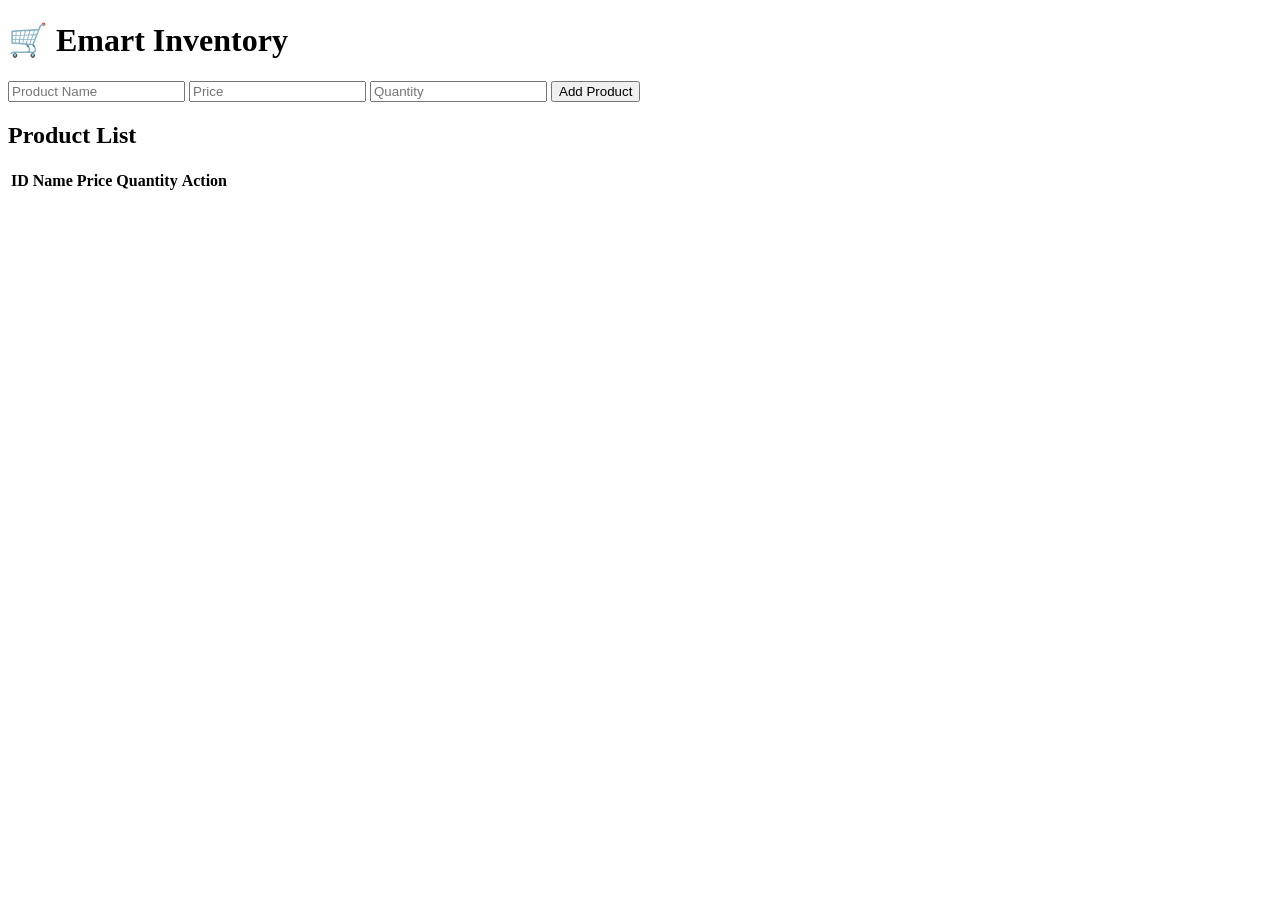
==== frontend/index.html @ 6a8cd27f "Initial commit" ====
<!DOCTYPE html>
<html>
<head>
    <title>Emart Inventory</title>
    <link rel="stylesheet" href="style.css">
</head>
<body>

    <h1>🛒 Emart Inventory</h1>

    <!-- INPUT FORM -->
    <input id="name" placeholder="Product Name">
    <input id="price" type="number" placeholder="Price">
    <input id="quantity" type="number" placeholder="Quantity">

    <button onclick="addProduct()">Add Product</button>

    <!-- PRODUCT LIST -->
    <h2>Product List</h2>

    <table>
        <thead>
            <tr>
                <th>ID</th>
                <th>Name</th>
                <th>Price</th>
                <th>Quantity</th>
                <th>Action</th>
            </tr>
        </thead>
        <tbody id="productTable"></tbody>
    </table>

    <!-- LINK JS FILE -->
    <script src="script.js"></script>

</body>
</html>
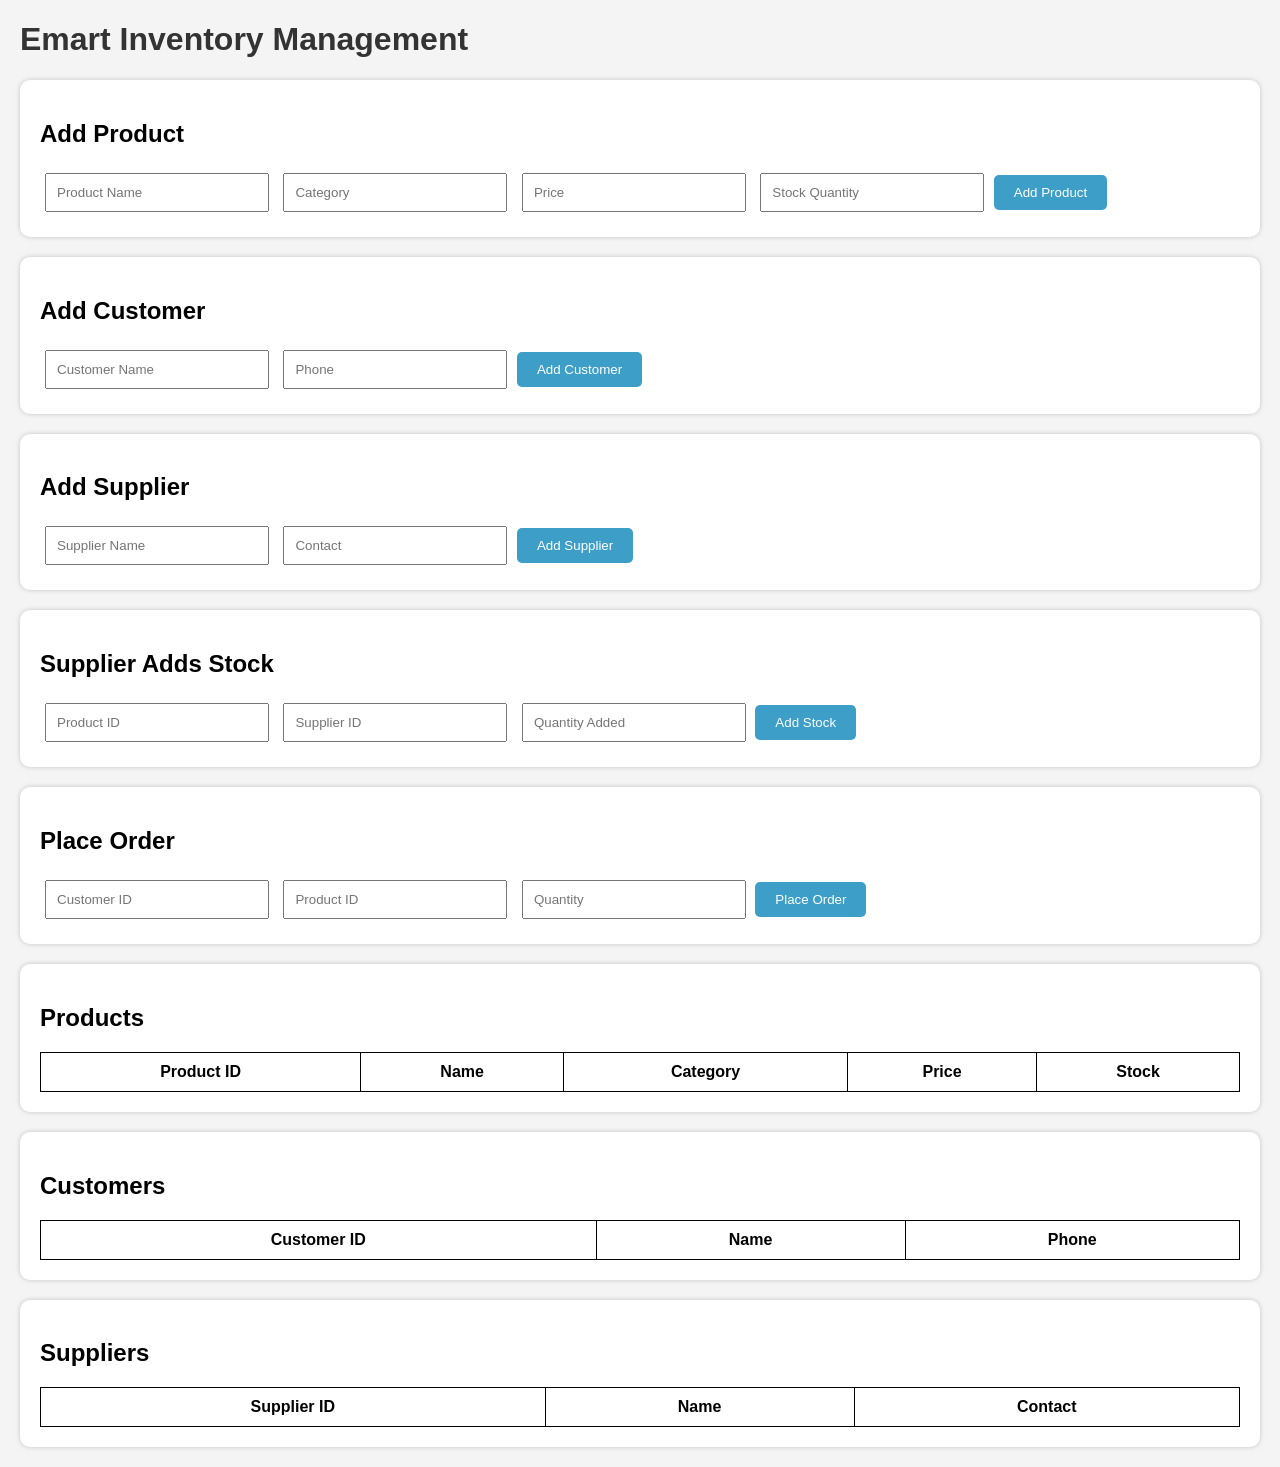
==== commit d6a9a32b: "first commit" ====
--- a/frontend/index.html
+++ b/frontend/index.html
@@ -1,37 +1,287 @@
 <!DOCTYPE html>
-<html>
+<html lang="en">
+
 <head>
-    <title>Emart Inventory</title>
-    <link rel="stylesheet" href="style.css">
+
+    <meta charset="UTF-8">
+
+    <meta name="viewport"
+          content="width=device-width, initial-scale=1.0">
+
+    <title>Emart Inventory Management</title>
+
+    <style>
+
+        body{
+            font-family: Arial, sans-serif;
+            margin: 20px;
+            background-color: #f4f4f4;
+        }
+
+        h1{
+            color: #333;
+        }
+
+        .section{
+            background: white;
+            padding: 20px;
+            margin-bottom: 20px;
+            border-radius: 10px;
+            box-shadow: 0px 0px 5px rgba(0,0,0,0.2);
+        }
+
+        input{
+            padding: 10px;
+            margin: 5px;
+            width: 200px;
+        }
+
+        button{
+            padding: 10px 20px;
+            border: none;
+            background: rgb(61, 158, 199);
+            color: white;
+            border-radius: 5px;
+            cursor: pointer;
+        }
+
+        button:hover{
+            background: darkblue;
+        }
+
+        table{
+            width: 100%;
+            border-collapse: collapse;
+            margin-top: 10px;
+        }
+
+        table, th, td{
+            border: 1px solid black;
+        }
+
+        th, td{
+            padding: 10px;
+            text-align: center;
+        }
+
+    </style>
+
 </head>
+
 <body>
 
-    <h1>🛒 Emart Inventory</h1>
-
-    <!-- INPUT FORM -->
-    <input id="name" placeholder="Product Name">
-    <input id="price" type="number" placeholder="Price">
-    <input id="quantity" type="number" placeholder="Quantity">
-
-    <button onclick="addProduct()">Add Product</button>
-
-    <!-- PRODUCT LIST -->
-    <h2>Product List</h2>
-
-    <table>
-        <thead>
-            <tr>
-                <th>ID</th>
-                <th>Name</th>
-                <th>Price</th>
-                <th>Quantity</th>
-                <th>Action</th>
-            </tr>
-        </thead>
-        <tbody id="productTable"></tbody>
-    </table>
-
-    <!-- LINK JS FILE -->
+    <h1>Emart Inventory Management</h1>
+
+    <!-- ADD PRODUCT -->
+
+    <div class="section">
+
+        <h2>Add Product</h2>
+
+        <input type="text"
+               id="productName"
+               placeholder="Product Name">
+
+        <input type="text"
+               id="productCategory"
+               placeholder="Category">
+
+        <input type="number"
+               id="productPrice"
+               placeholder="Price">
+
+        <input type="number"
+               id="productStock"
+               placeholder="Stock Quantity">
+
+        <button onclick="addProduct()">
+            Add Product
+        </button>
+
+    </div>
+
+
+    <!-- ADD CUSTOMER -->
+
+    <div class="section">
+
+        <h2>Add Customer</h2>
+
+        <input type="text"
+               id="customerName"
+               placeholder="Customer Name">
+
+        <input type="text"
+               id="customerPhone"
+               placeholder="Phone">
+
+        <button onclick="addCustomer()">
+            Add Customer
+        </button>
+
+    </div>
+
+
+    <!-- ADD SUPPLIER -->
+
+    <div class="section">
+
+        <h2>Add Supplier</h2>
+
+        <input type="text"
+               id="supplierName"
+               placeholder="Supplier Name">
+
+        <input type="text"
+               id="supplierContact"
+               placeholder="Contact">
+
+        <button onclick="addSupplier()">
+            Add Supplier
+        </button>
+
+    </div>
+
+
+    <!-- SUPPLIER ADDS STOCK -->
+
+    <div class="section">
+
+        <h2>Supplier Adds Stock</h2>
+
+        <input type="number"
+               id="stockProductId"
+               placeholder="Product ID">
+
+        <input type="number"
+               id="stockSupplierId"
+               placeholder="Supplier ID">
+
+        <input type="number"
+               id="stockQuantity"
+               placeholder="Quantity Added">
+
+        <button onclick="addStock()">
+            Add Stock
+        </button>
+
+    </div>
+
+
+    <!-- PLACE ORDER -->
+
+    <div class="section">
+
+        <h2>Place Order</h2>
+
+        <input type="number"
+               id="customerId"
+               placeholder="Customer ID">
+
+        <input type="number"
+               id="productId"
+               placeholder="Product ID">
+
+        <input type="number"
+               id="quantity"
+               placeholder="Quantity">
+
+        <button onclick="placeOrder()">
+            Place Order
+        </button>
+
+    </div>
+
+
+    <!-- PRODUCTS TABLE -->
+
+    <div class="section">
+
+        <h2>Products</h2>
+
+        <table>
+
+            <thead>
+
+                <tr>
+
+                    <th>Product ID</th>
+                    <th>Name</th>
+                    <th>Category</th>
+                    <th>Price</th>
+                    <th>Stock</th>
+
+                </tr>
+
+            </thead>
+
+            <tbody id="productTableBody">
+
+            </tbody>
+
+        </table>
+
+    </div>
+
+
+    <!-- CUSTOMERS TABLE -->
+
+    <div class="section">
+
+        <h2>Customers</h2>
+
+        <table>
+
+            <thead>
+
+                <tr>
+
+                    <th>Customer ID</th>
+                    <th>Name</th>
+                    <th>Phone</th>
+
+                </tr>
+
+            </thead>
+
+            <tbody id="customerTableBody">
+
+            </tbody>
+
+        </table>
+
+    </div>
+
+
+    <!-- SUPPLIERS TABLE -->
+
+    <div class="section">
+
+        <h2>Suppliers</h2>
+
+        <table>
+
+            <thead>
+
+                <tr>
+
+                    <th>Supplier ID</th>
+                    <th>Name</th>
+                    <th>Contact</th>
+
+                </tr>
+
+            </thead>
+
+            <tbody id="supplierTableBody">
+
+            </tbody>
+
+        </table>
+
+    </div>
+
+
     <script src="script.js"></script>
 
 </body>
